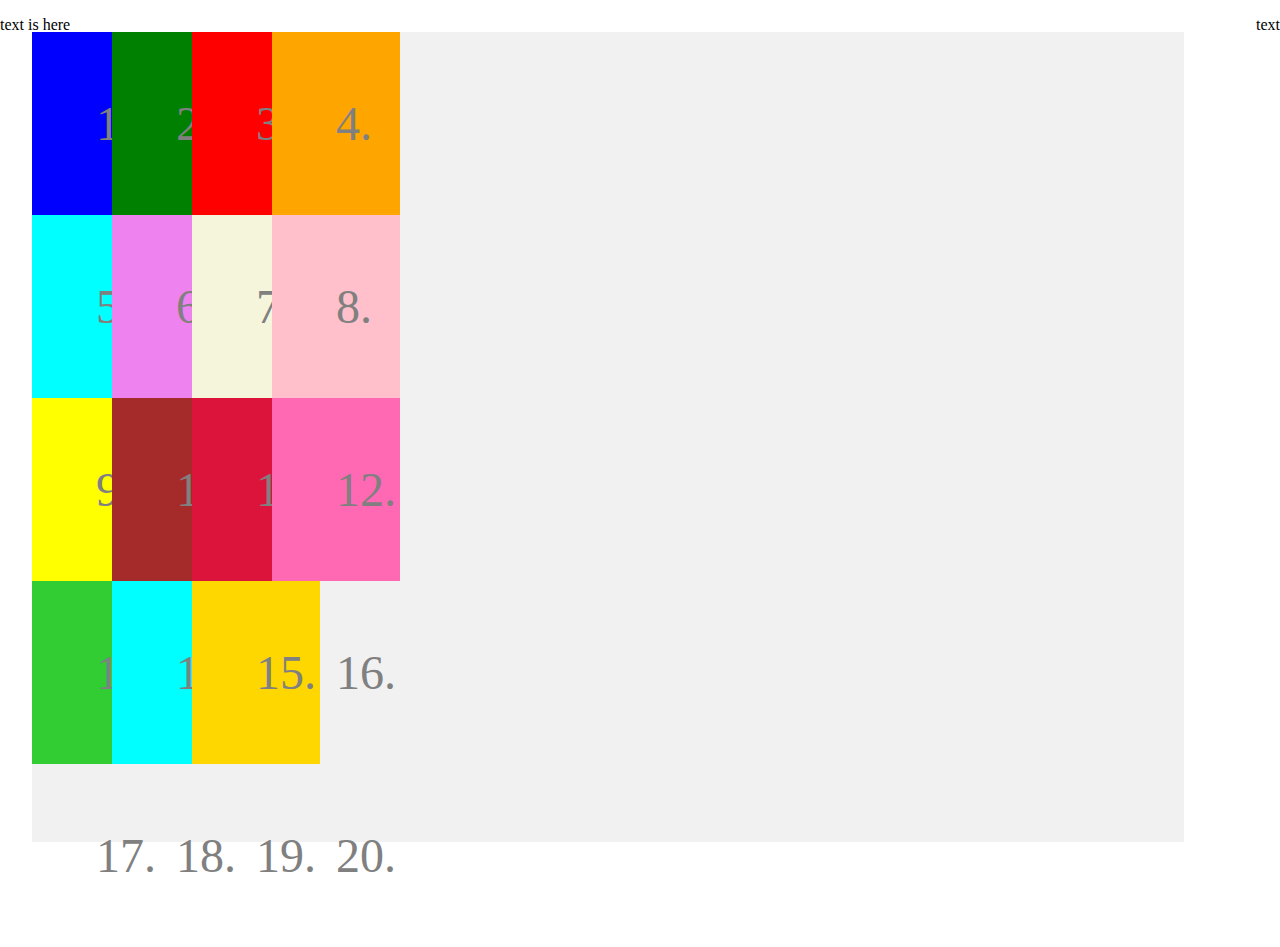
==== index.html @ 68528715 "Update index.html" ====
<!DOCTYPE html>
<html lang="en">
<head>
    <meta charset="UTF-8" name="viewport" content="width=device-width, initial-scale=1.0"/>
    <title>Web Game</title>
    <link rel="stylesheet" href="style.css">
    <link rel="stylesheet" href="cells.css">
</head>
<body>
<div id="wrapper">
    <div id="topBar">
        <p>text is here</p>
        <div id="game">
            <div id="sectionLeft">
                <div id="container">
                    <div class="cell cell-1">1.</div>
                    <div class="cell cell-2">2.</div>
                    <div class="cell cell-3">3.</div>
                    <div class="cell cell-4">4.</div>
                    <div class="cell cell-5">5.</div>
                    <div class="cell cell-6">6.</div>
                    <div class="cell cell-7">7.</div>
                    <div class="cell cell-8">8.</div>
                    <div class="cell cell-9">9.</div>
                    <div class="cell cell-10">10.</div>
                    <div class="cell cell-11">11.</div>
                    <div class="cell cell-12">12.</div>
                    <div class="cell cell-13">13.</div>
                    <div class="cell cell-14">14.</div>
                    <div class="cell cell-15">15.</div>
                    <div class="cell cell-16">16.</div>
                    <div class="cell cell-17">17.</div>
                    <div class="cell cell-18">18.</div>
                    <div class="cell cell-19">19.</div>
                    <div class="cell cell-20">20.</div>
                </div>
            </div>
            <div id="sectionRight">
                <p>text</p>
            </div>
        </div>
    </div>
</div>
<script src="script.js"></script>
</body>
</html>
---- style.css ----
#game 
{
    background-color: #f1f1f1;
    margin: auto;
}
#wrapper
{
	width:100%;
	height:100%;
	position:absolute;
	left:0px;
	top:0px;
	right:0px;
	bottom:0px;
}
#container 
{
    background-color: #f1f1f1;
    width: 90vw;
    height: 90vh;
    margin: 2rem;
    display: grid;
    grid-template-columns: 80px 80px 80px 80px;
    grid-template-rows: 1fr 1fr 1fr;
}
.cell 
{
    color: grey;
    font-size: 3rem;
    text-aling: center;
    padding: 4rem;
} 
/* cell colors and other stuff for cells are on "cells.css" file */
#sectionLeft 
{
    position: absolute;
    left: 0px;
    top: 0px;
    width: 60%;
    bottom: 0px;
}
#sectionRight 
{
    height: 100%;
    position: absolute;
    top: 0px;
    right: 0px;
    overflow-x: hidden;
    overflow-y: scroll;
}
#backgroundCanvas, #backgroundLeftCanvas
{
    postition: absolute;
    left: 0px;
    top: 0px;
}
/*=====================================================================================
SHOP CONTAINER
=======================================================================================*/
#shopContainer
{
    background-color: #f1f1f1;
    width: 10vw;
    height: 10vh;
    margin: 2rem;
    display: grid;
    grid-template-columns: 80px 80px;
    grid-template-rows: 80px 80px 80px 80px;
}
.sCell
{
    color: grey;
    font-size: 3rem;
    text-aling: center;
    padding: 4rem;
}
.sCell-1
{
    
}
---- cells.css ----
.cell-1 {
    background: blue;
}
.cell-2 {
    background: green;
}
.cell-3 {
    background: red;
}
.cell-4 {
    background: orange;
}
.cell-5 {
    background: aqua;
}
.cell-6 {
    background: violet;
}
.cell-7 {
    background: beige;
}
.cell-8 {
    background: pink;
}
.cell-9 {
    background: yellow;
}
.cell-10 {
    background: brown;
}
.cell-11 {
    background: crimson;
}
.cell-12 {
    background: hotpink;
}
.cell-13 {
    background: limegreen;
}
.cell-14 {
    background: cyan;
}
.cell-15 {
    background: gold;
}
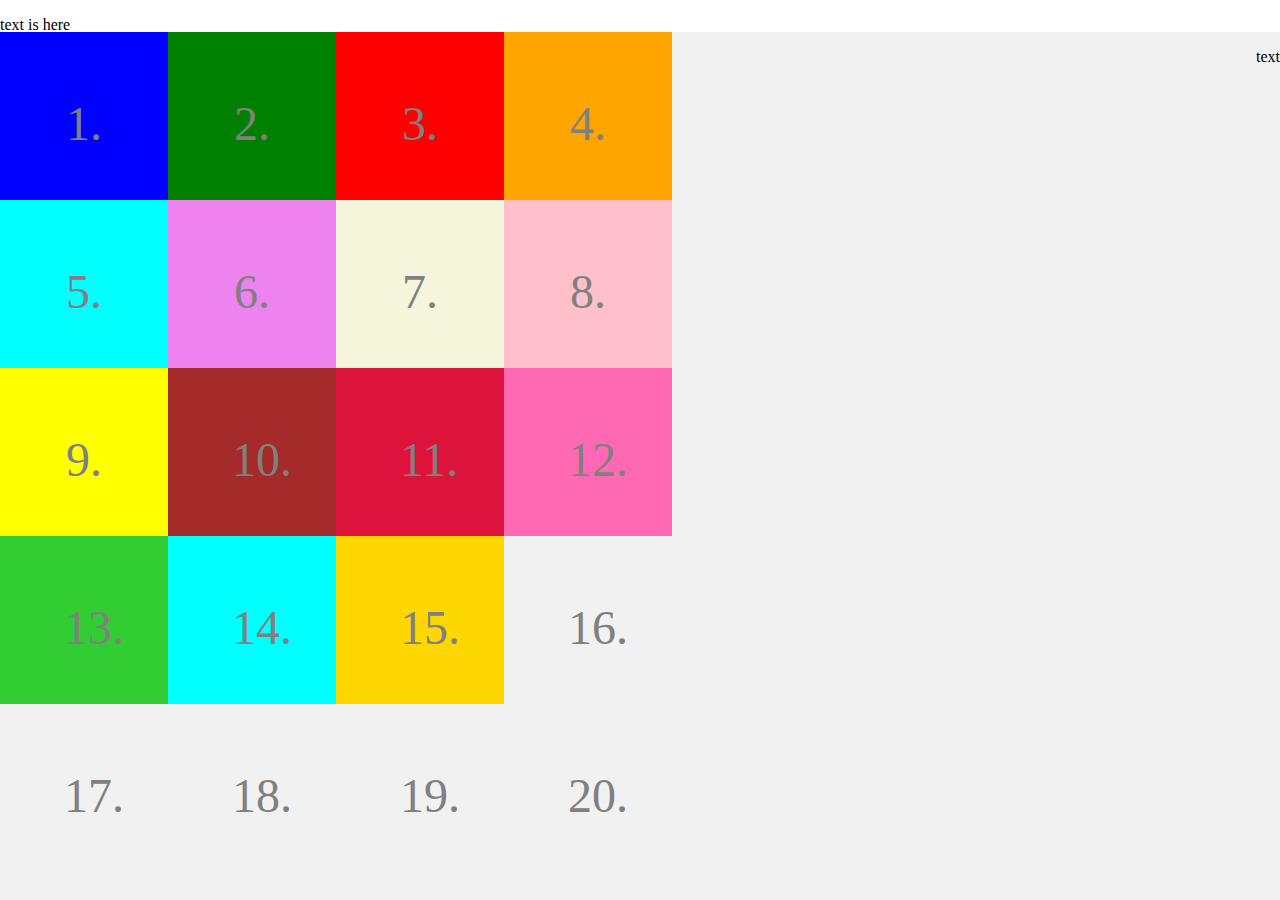
==== commit 0eebc93f: "Update index.html" ====
--- a/index.html
+++ b/index.html
@@ -10,35 +10,36 @@
 <div id="wrapper">
     <div id="topBar">
         <p>text is here</p>
-        <div id="game">
-            <div id="sectionLeft">
-                <div id="container">
-                    <div class="cell cell-1">1.</div>
-                    <div class="cell cell-2">2.</div>
-                    <div class="cell cell-3">3.</div>
-                    <div class="cell cell-4">4.</div>
-                    <div class="cell cell-5">5.</div>
-                    <div class="cell cell-6">6.</div>
-                    <div class="cell cell-7">7.</div>
-                    <div class="cell cell-8">8.</div>
-                    <div class="cell cell-9">9.</div>
-                    <div class="cell cell-10">10.</div>
-                    <div class="cell cell-11">11.</div>
-                    <div class="cell cell-12">12.</div>
-                    <div class="cell cell-13">13.</div>
-                    <div class="cell cell-14">14.</div>
-                    <div class="cell cell-15">15.</div>
-                    <div class="cell cell-16">16.</div>
-                    <div class="cell cell-17">17.</div>
-                    <div class="cell cell-18">18.</div>
-                    <div class="cell cell-19">19.</div>
-                    <div class="cell cell-20">20.</div>
-                </div>
-            </div>
-            <div id="sectionRight">
-                <p>text</p>
+        <a href="/pages/demo1"></a>
+    </div>
+<div id="game">
+    <div id="sectionLeft">
+            <div id="container">
+                <div class="cell cell-1">1.</div>
+                <div class="cell cell-2">2.</div>
+                <div class="cell cell-3">3.</div>
+                <div class="cell cell-4">4.</div>
+                <div class="cell cell-5">5.</div>
+                <div class="cell cell-6">6.</div>
+                <div class="cell cell-7">7.</div>
+                <div class="cell cell-8">8.</div>
+                <div class="cell cell-9">9.</div>
+                <div class="cell cell-10">10.</div>
+                <div class="cell cell-11">11.</div>
+                <div class="cell cell-12">12.</div>
+                <div class="cell cell-13">13.</div>
+                <div class="cell cell-14">14.</div>
+                <div class="cell cell-15">15.</div>
+                <div class="cell cell-16">16.</div>
+                <div class="cell cell-17">17.</div>
+                <div class="cell cell-18">18.</div>
+                <div class="cell cell-19">19.</div>
+                <div class="cell cell-20">20.</div>
             </div>
         </div>
+       <div id="sectionRight">
+           <p>text</p>
+       </div>
     </div>
 </div>
 <script src="script.js"></script>
--- a/style.css
+++ b/style.css
@@ -1,33 +1,38 @@
 #game 
 {
     background-color: #f1f1f1;
-    margin: auto;
+    position:absolute;
+    left:0px;
+    top:32px;
+    right:0px;
+    bottom:0px;
+    overflow:hidden;
 }
 #wrapper
 {
-	width:100%;
-	height:100%;
-	position:absolute;
-	left:0px;
-	top:0px;
-	right:0px;
-	bottom:0px;
+    width:100%;
+    height:100%;
+    position:absolute;
+    left:0px;
+    top:0px;
 }
-#container 
+#container
 {
     background-color: #f1f1f1;
-    width: 90vw;
-    height: 90vh;
-    margin: 2rem;
+    width: 50vw;
+    height: 50vh;
+    /* margin: 2rem; */
     display: grid;
-    grid-template-columns: 80px 80px 80px 80px;
-    grid-template-rows: 1fr 1fr 1fr;
+    grid-template-columns: auto auto auto auto;
+    grid-template-rows: auto auto auto auto;
 }
 .cell 
 {
+    width: 40px;
+    height: 40px;
     color: grey;
     font-size: 3rem;
-    text-aling: center;
+    text-align: center;
     padding: 4rem;
 } 
 /* cell colors and other stuff for cells are on "cells.css" file */
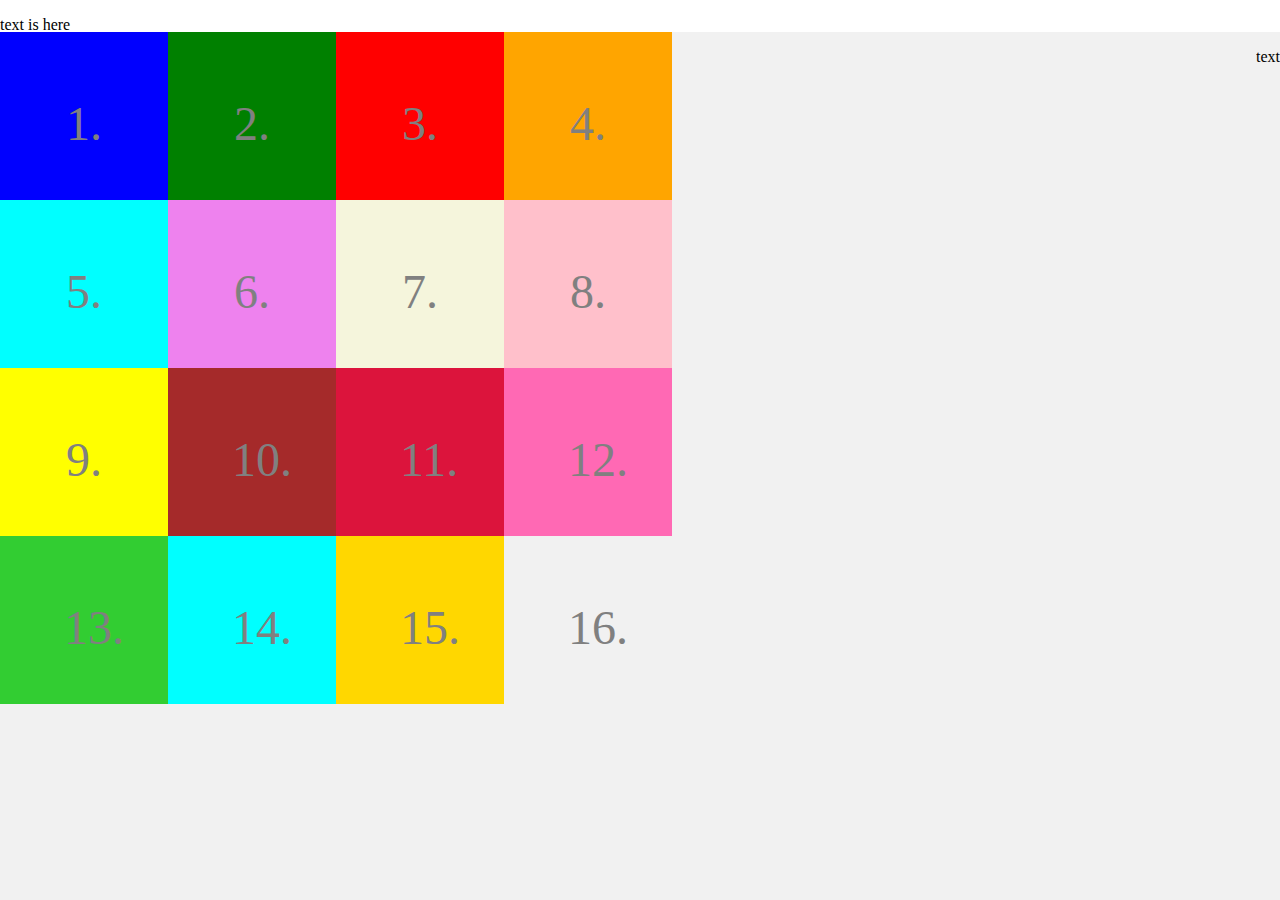
==== commit 2696f4e1: "Update index.html" ====
--- a/index.html
+++ b/index.html
@@ -10,7 +10,7 @@
 <div id="wrapper">
     <div id="topBar">
         <p>text is here</p>
-        <a href="/pages/demo1"></a>
+        <a href="/pages/demo1">demo1</a>
     </div>
 <div id="game">
     <div id="sectionLeft">
@@ -31,10 +31,6 @@
                 <div class="cell cell-14">14.</div>
                 <div class="cell cell-15">15.</div>
                 <div class="cell cell-16">16.</div>
-                <div class="cell cell-17">17.</div>
-                <div class="cell cell-18">18.</div>
-                <div class="cell cell-19">19.</div>
-                <div class="cell cell-20">20.</div>
             </div>
         </div>
        <div id="sectionRight">
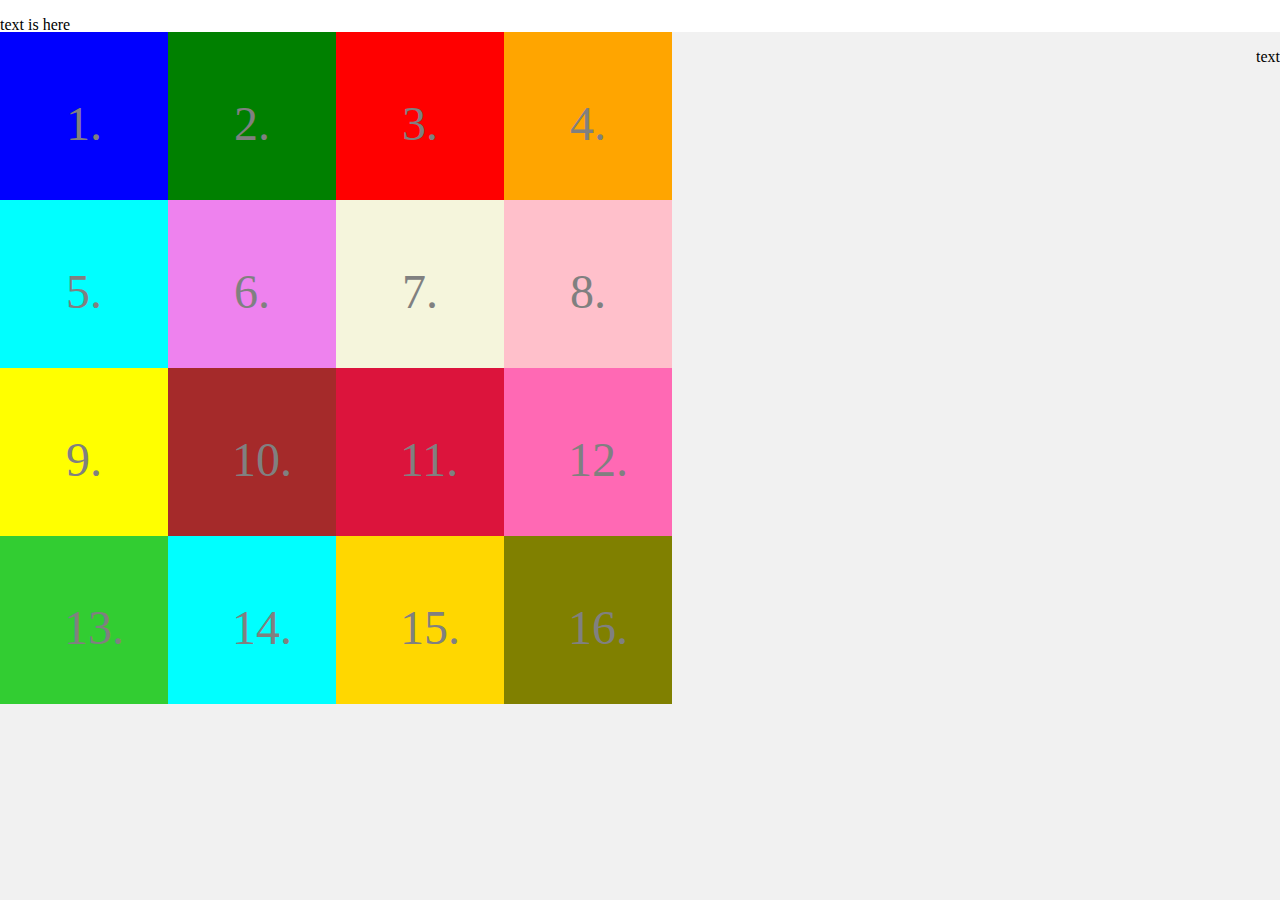
==== commit c7fcbad3: "Update index.html" ====
--- a/index.html
+++ b/index.html
@@ -9,8 +9,12 @@
 <body>
 <div id="wrapper">
     <div id="topBar">
-        <p>text is here</p>
-        <a href="/pages/demo1">demo1</a>
+        <div>
+            <p>text is here</p>
+        </div>
+        <div>
+            <a href="/pages/demo1">demo1</a>
+        </div>
     </div>
 <div id="game">
     <div id="sectionLeft">
--- a/cells.css
+++ b/cells.css
@@ -43,3 +43,6 @@
 .cell-15 {
     background: gold;
 }
+.cell-16 {
+    background: olive;
+}
